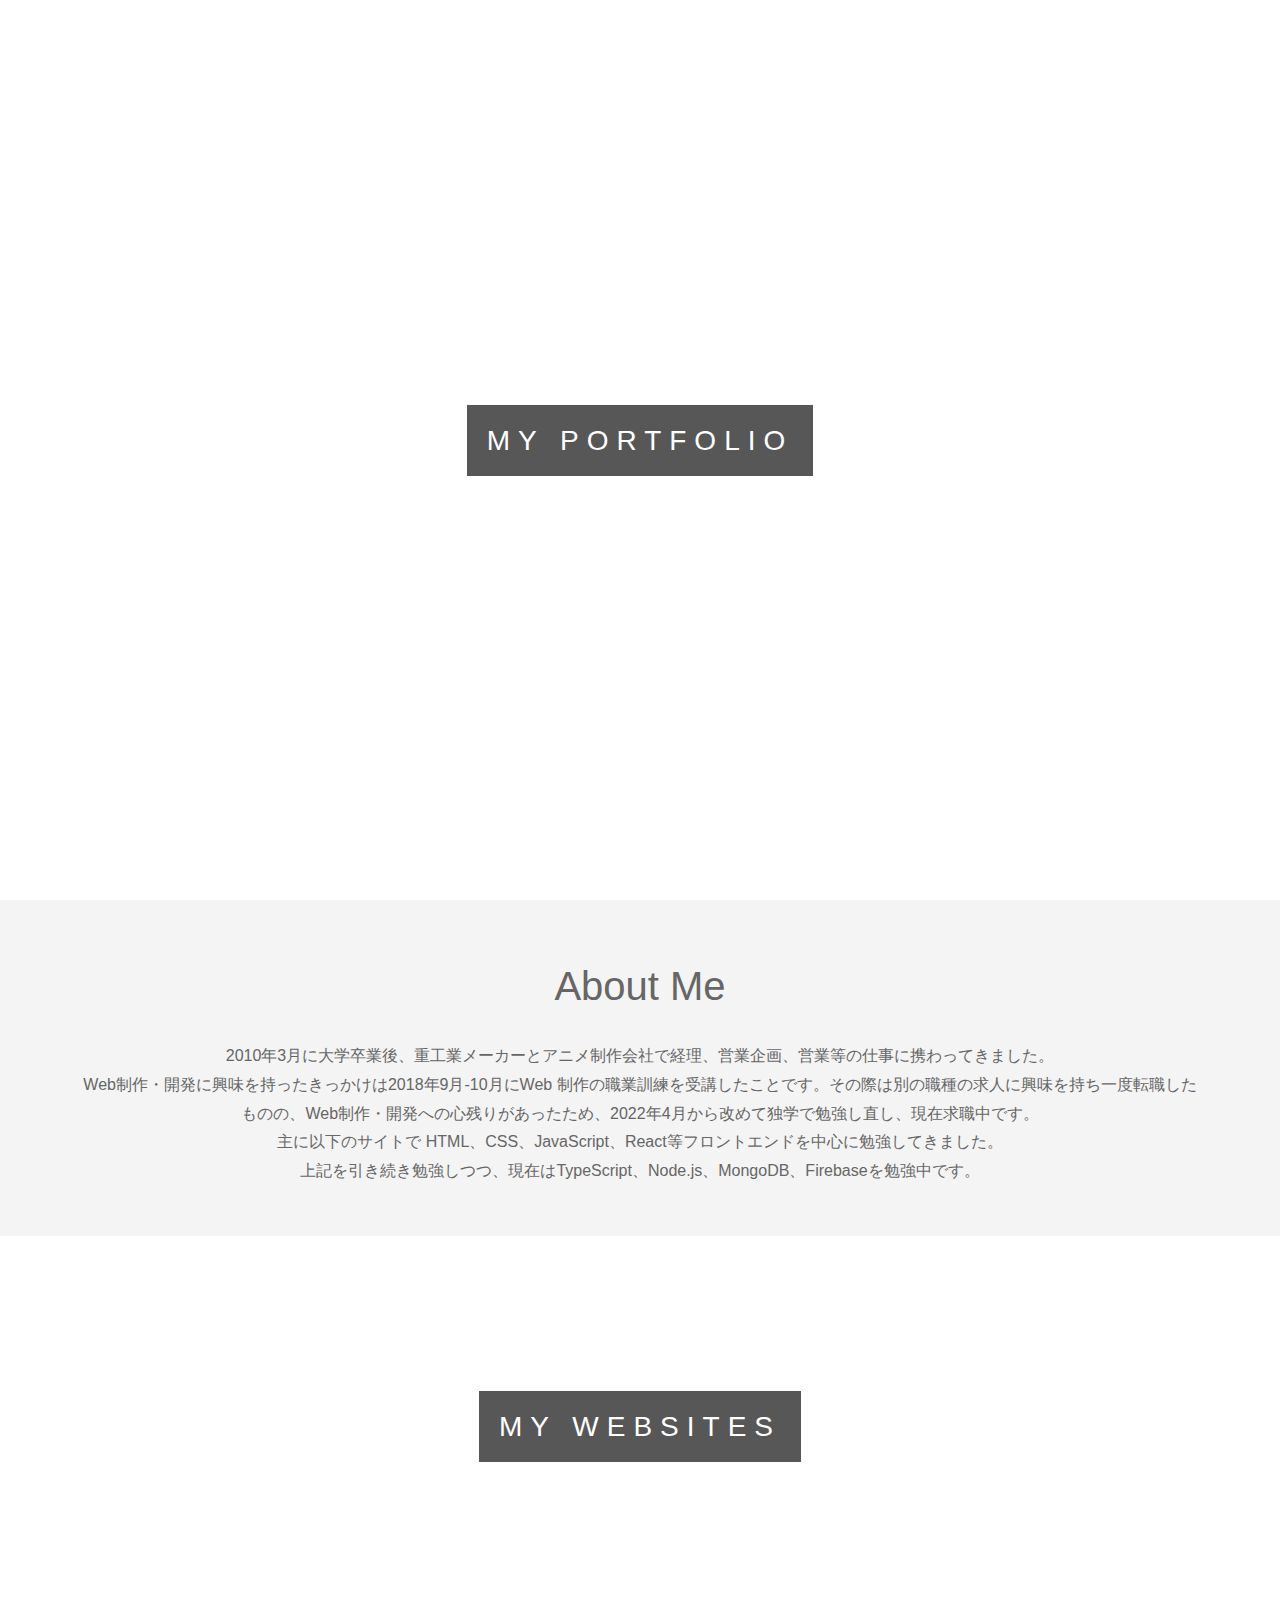
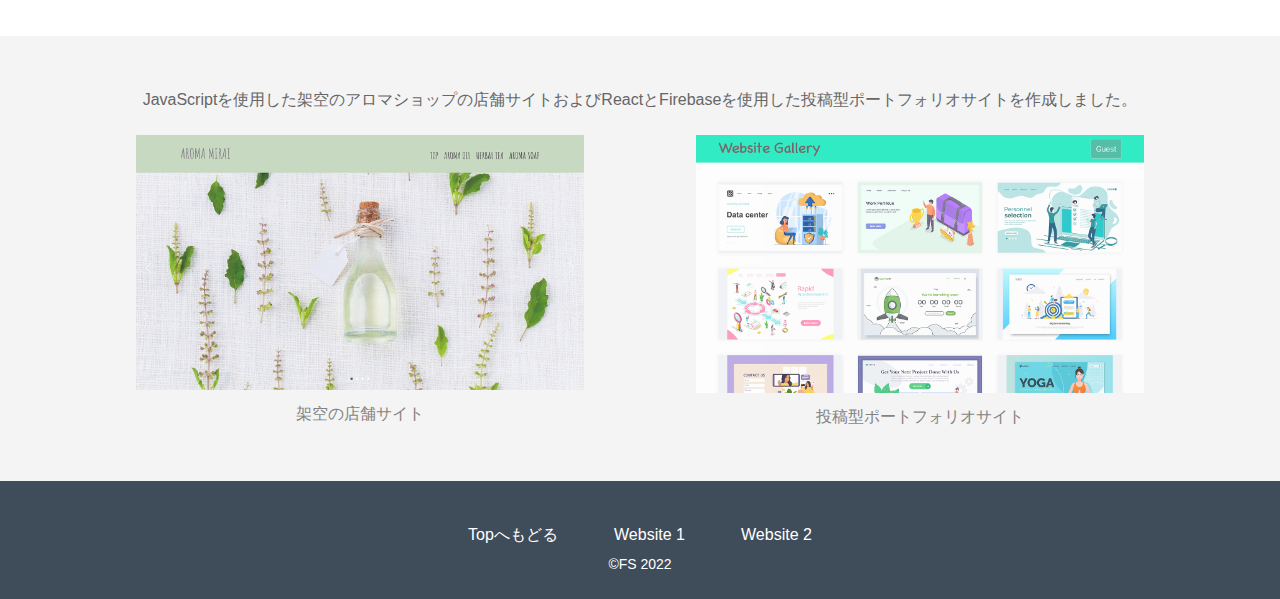
==== index.html @ 05472430 "First commit" ====
<!DOCTYPE html>
<html lang="ja">
<head>
  <meta charset="UTF-8">
  <meta http-equiv="X-UA-Compatible" content="IE=edge">
  <meta name="viewport" content="width=device-width, initial-scale=1.0">
  <title>My Portfolio</title>
  <link rel="stylesheet" href="styles/reset.css">
  <link rel="stylesheet" href="https://cdn.jsdelivr.net/npm/bootstrap-icons@1.8.0/font/bootstrap-icons.css">
  <link rel="stylesheet" href="styles/style.css">
</head>
<body>
  <div class="pimg1">
    <div class="ptext">
      <span class="border">
        My Portfolio
      </span>
    </div>
  </div>

  <section class="section section-light">
    <h2>About Me</h2>
    <p>
      2010年3月に大学卒業後、重工業メーカーとアニメ制作会社で経理、営業企画、営業等の仕事に携わってきました。 <br>Web制作・開発に興味を持ったきっかけは2018年9月-10月にWeb 制作の職業訓練を受講したことです。その際は別の職種の求人に興味を持ち一度転職したものの、Web制作・開発への心残りがあったため、2022年4月から改めて独学で勉強し直し、現在求職中です。 <br>
      主に以下のサイトで HTML、CSS、JavaScript、React等フロントエンドを中心に勉強してきました。 <br>

      上記を引き続き勉強しつつ、現在はTypeScript、Node.js、MongoDB、Firebaseを勉強中です。
    </p>
  </section>
  
  <div class="pimg2">
    <div class="ptext">
      <span class="border">
        My Websites
      </span>
    </div>
  </div>
  
  <section class="section section-light">
    <p>JavaScriptを使用した架空のアロマショップの店舗サイトおよびReactとFirebaseを使用した投稿型ポートフォリオサイトを作成しました。</p>
    <ul class="flex">
      <li>
        <a href="mysite1.html">
          <img src="img/aromamirai_top1.png">
          架空の店舗サイト
        </a>
      </li>
      <li>
        <a href="mysite2.html">
          <img src="img/websitegallery_top.png">
          投稿型ポートフォリオサイト
        </a>
      </li>
    </ul>
    
    
  </section>
  
  <!-- <div class="pimg3">
    <div class="ptext">
      <span class="border">
        Image Three text
      </span>
    </div>
  </div>

  <section class="section section-dark">
    <h2>Section Three</h2>
    <p>
      Lorem ipsum, dolor sit amet consectetur adipisicing elit. Eligendi minus harum deserunt, cupiditate voluptates, similique explicabo iste ea accusamus cum aut ipsum consequatur quisquam inventore fugiat? Quidem, consectetur, neque quibusdam doloribus quae eligendi illo fuga maxime error optio, qui quisquam numquam. Eaque similique ipsum commodi in repellat quibusdam, totam facere illum quaerat asperiores nemo et dicta dolore quis at facilis. Quod voluptas accusantium optio quis, magnam explicabo, rerum harum, vel autem excepturi asperiores ipsam temporibus? Dolorem et praesentium dolor sint, voluptates mollitia quo illum assumenda rerum illo odit, officiis eius perspiciatis numquam animi optio, delectus eaque exercitationem repellat quaerat impedit.
    </p>
  </section>

  <div class="pimg1">
    <div class="ptext">
      <h2>Contact</h2>
      <p>Email: <a href="mailto:info@example.com"></a></p>
    </div>
  </div> -->

  <footer>
    <div class="flex">
      <p><a href="index.html">Topへもどる</a></p>
      <p><a href="mysite1.html">Website 1</a></p>
      <p><a href="mysite2.html">Website 2</a></p>
    </div>
    <p><small>&copy;FS 2022</small></p>
  </footer>
</body>
</html>
---- styles/style.css ----
body, html {
  height: 100%;
  font-size: 16px;
  font-family: "Lato", sans-serif;
  font-weight: 400;
  line-height: 1.8;
  color: #666;
}

h2 {
  font-size: 40px;
  margin-bottom: 20px;
}
@media screen and (max-width: 800px) {
  h2 {
    font-size: 32px;
  }
}

h3 {
  font-size: 24px;
}

@media screen and (max-width: 600px) {
  p {
    text-align: left;
  }
}

.pimg1, .pimg2, .pimg3 {
  position: relative;
  opacity: 0.7;
  background-size: cover;
  background-repeat: no-repeat;
  background-attachment: fixed;
}

.pimg1 {
  background-image: url("../img/image3.jpeg");
  min-height: 100%;
}

.pimg2 {
  background-image: url("../img/image2.jpeg");
  min-height: 400px;
}

.section {
  text-align: center;
  padding: 50px 80px;
}
@media screen and (max-width: 500px) {
  .section {
    padding-left: 20px;
    padding-right: 20px;
  }
}

.section-light {
  background-color: #f4f4f4;
  color: #666;
}

.section-dark {
  background-color: #3f4c5a;
  color: #fff;
}

.ptext {
  position: absolute;
  top: calc(50% - 34px);
  width: 100%;
  text-align: center;
  color: #000;
  font-size: 28px;
  letter-spacing: 8px;
  text-transform: uppercase;
}
.ptext .border {
  background-color: #111;
  color: #fff;
  padding: 20px;
}

.flex {
  margin-top: 20px;
  display: flex;
  justify-content: space-around;
  max-width: 1200px;
}
.flex li {
  display: block;
  width: 40%;
  opacity: 0.8;
}
.flex li img {
  width: 100%;
  margin-bottom: 10px;
}
.flex li:hover {
  cursor: pointer;
  opacity: 0.6;
}
@media screen and (max-width: 600px) {
  .flex {
    display: block;
  }
  .flex li {
    width: 100%;
    margin-bottom: 20px;
  }
}

footer {
  padding: 20px 0;
  text-align: center;
  background-color: #3f4c5a;
  color: #fff;
}
footer .flex {
  width: 60%;
  max-width: 400px;
  margin-left: auto;
  margin-right: auto;
}
footer p {
  text-align: center;
}
footer p a {
  text-decoration: none;
}
footer p a:hover {
  text-decoration: underline;
}
footer p small {
  font-size: 14px;
  line-height: 14px;
}
@media screen and (max-width: 400px) {
  footer p {
    margin-bottom: 10px;
  }
}/*# sourceMappingURL=style.css.map */
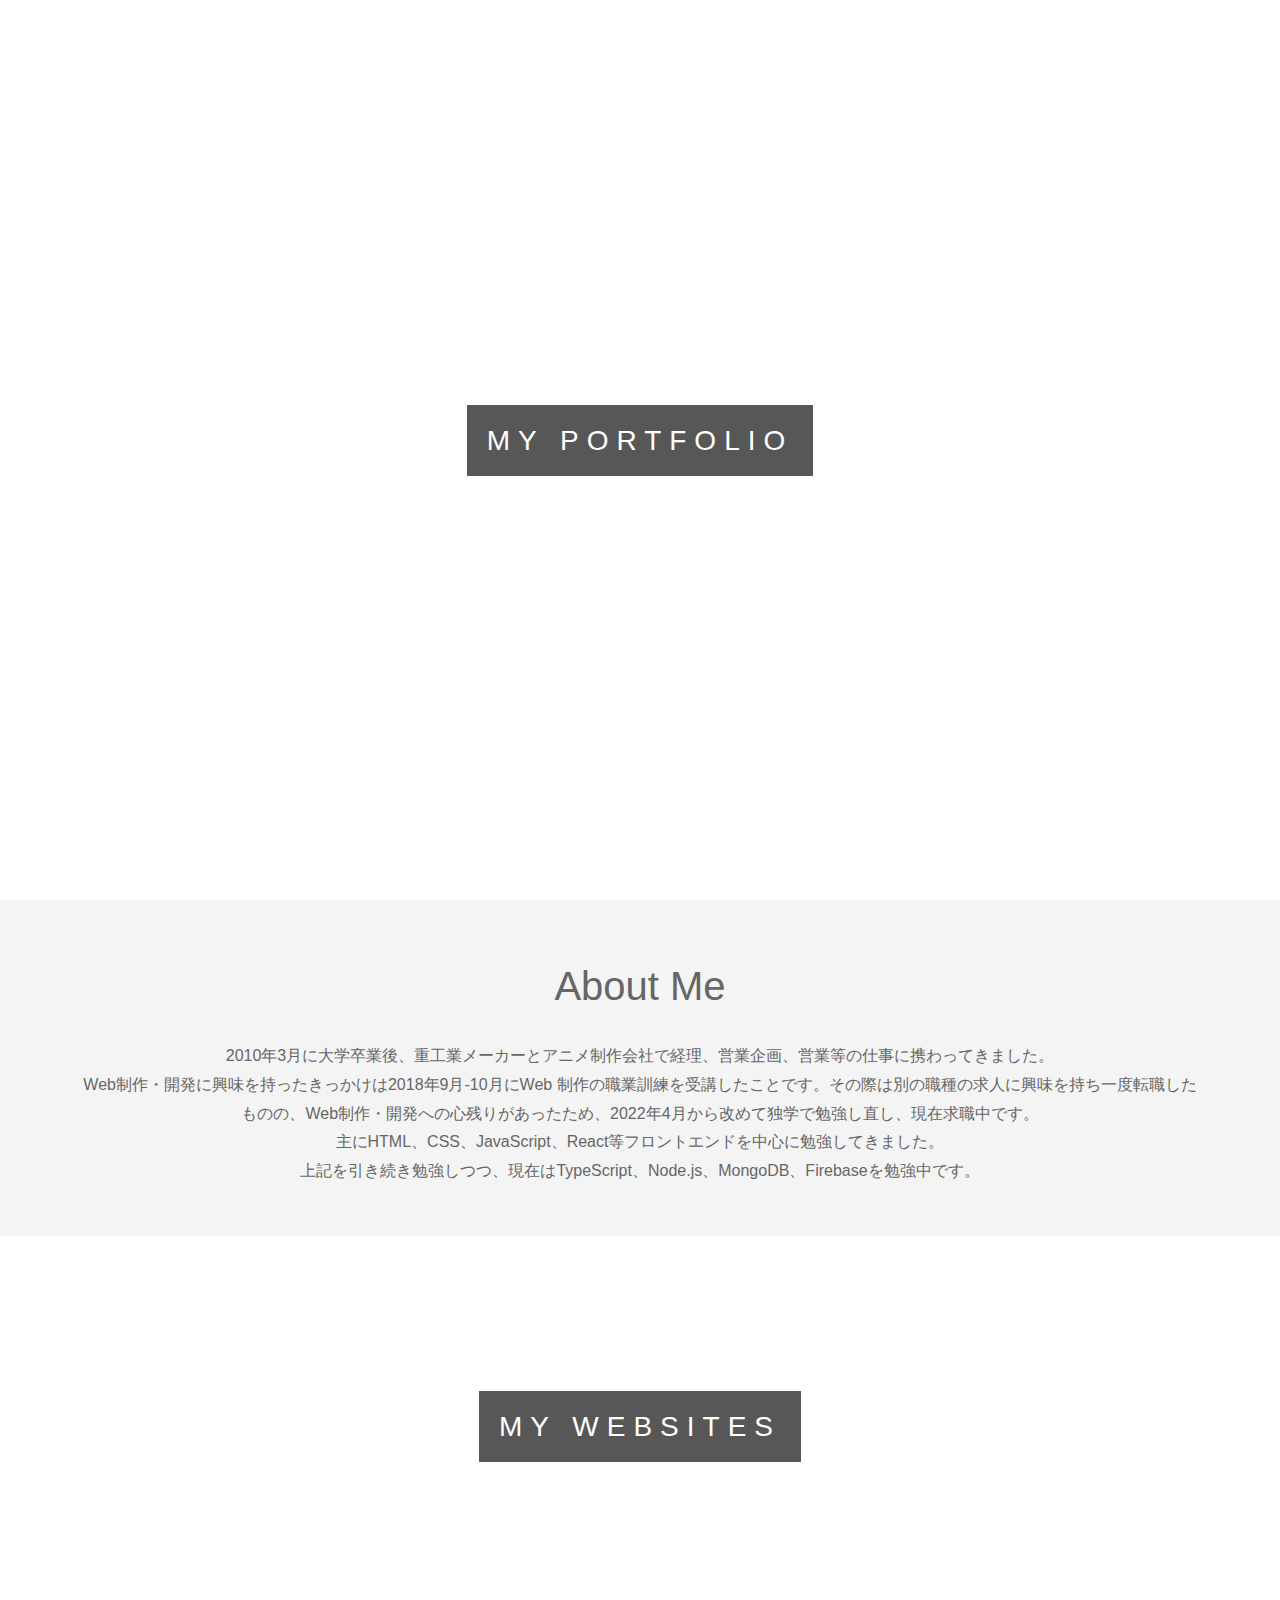
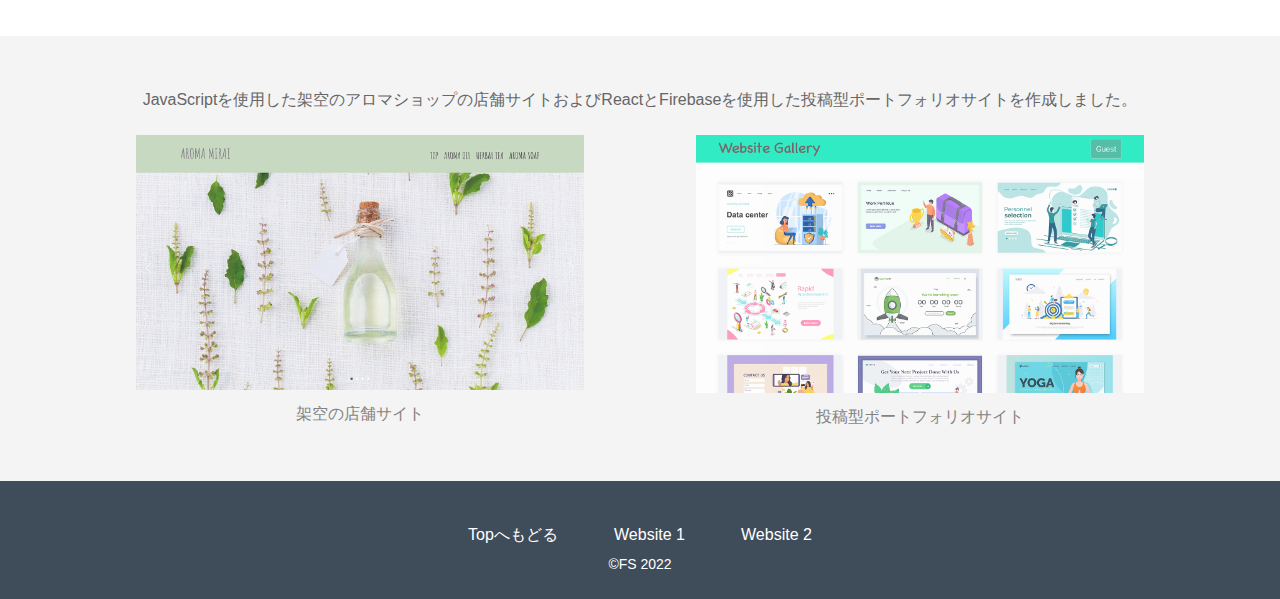
==== commit 7c14ff1c: "Modify styles" ====
--- a/index.html
+++ b/index.html
@@ -8,6 +8,7 @@
   <link rel="stylesheet" href="styles/reset.css">
   <link rel="stylesheet" href="https://cdn.jsdelivr.net/npm/bootstrap-icons@1.8.0/font/bootstrap-icons.css">
   <link rel="stylesheet" href="styles/style.css">
+  <link rel="icon" href="img/favicon.ico">
 </head>
 <body>
   <div class="pimg1">
@@ -22,7 +23,7 @@
     <h2>About Me</h2>
     <p>
       2010年3月に大学卒業後、重工業メーカーとアニメ制作会社で経理、営業企画、営業等の仕事に携わってきました。 <br>Web制作・開発に興味を持ったきっかけは2018年9月-10月にWeb 制作の職業訓練を受講したことです。その際は別の職種の求人に興味を持ち一度転職したものの、Web制作・開発への心残りがあったため、2022年4月から改めて独学で勉強し直し、現在求職中です。 <br>
-      主に以下のサイトで HTML、CSS、JavaScript、React等フロントエンドを中心に勉強してきました。 <br>
+      主にHTML、CSS、JavaScript、React等フロントエンドを中心に勉強してきました。 <br>
 
       上記を引き続き勉強しつつ、現在はTypeScript、Node.js、MongoDB、Firebaseを勉強中です。
     </p>
--- a/styles/style.css
+++ b/styles/style.css
@@ -84,6 +84,8 @@
 
 .flex {
   margin-top: 20px;
+  margin-left: auto;
+  margin-right: auto;
   display: flex;
   justify-content: space-around;
   max-width: 1200px;
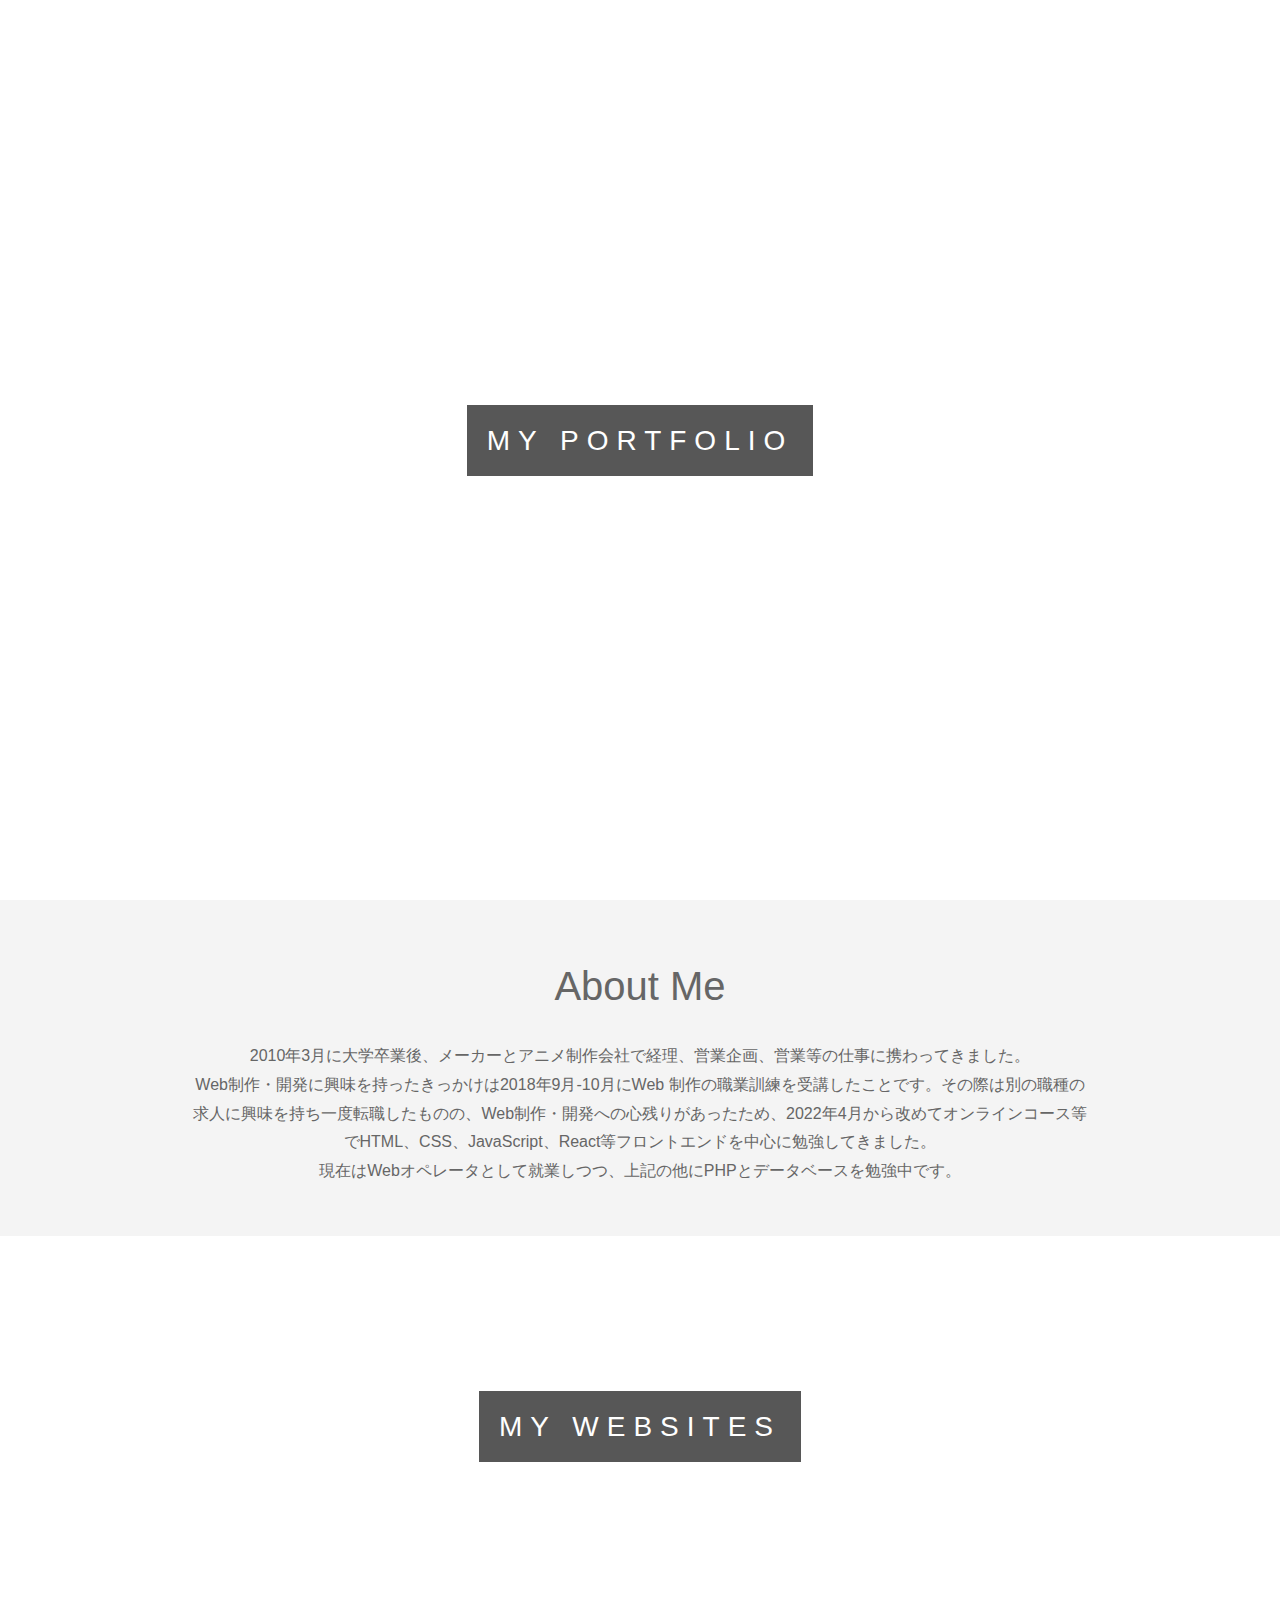
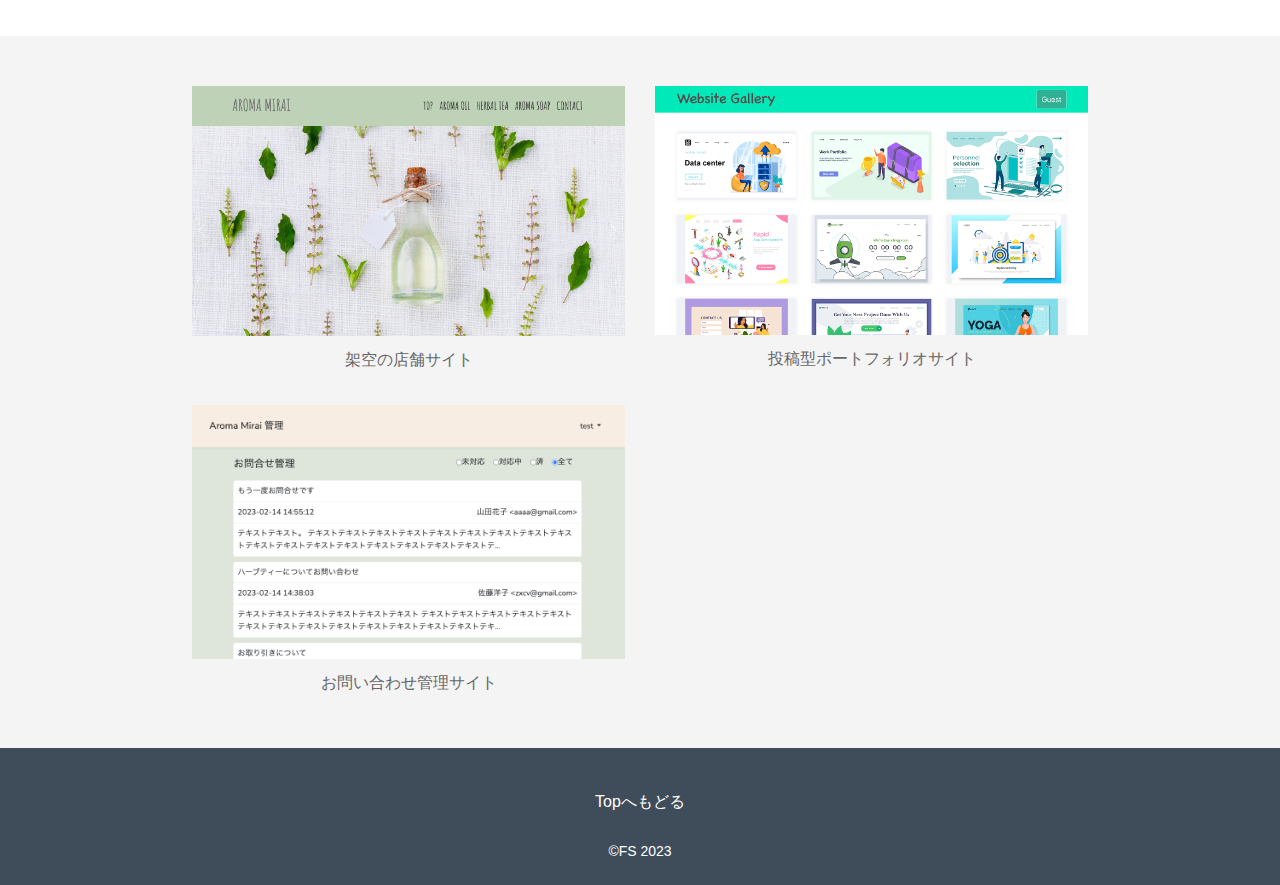
==== commit 4e9902de: "add mysite3" ====
--- a/index.html
+++ b/index.html
@@ -20,13 +20,10 @@
   </div>
 
   <section class="section section-light">
-    <h2>About Me</h2>
-    <p>
-      2010年3月に大学卒業後、重工業メーカーとアニメ制作会社で経理、営業企画、営業等の仕事に携わってきました。 <br>Web制作・開発に興味を持ったきっかけは2018年9月-10月にWeb 制作の職業訓練を受講したことです。その際は別の職種の求人に興味を持ち一度転職したものの、Web制作・開発への心残りがあったため、2022年4月から改めて独学で勉強し直し、現在求職中です。 <br>
-      主にHTML、CSS、JavaScript、React等フロントエンドを中心に勉強してきました。 <br>
-
-      上記を引き続き勉強しつつ、現在はTypeScript、Node.js、MongoDB、Firebaseを勉強中です。
-    </p>
+    <div class="section-inner">
+      <h2>About Me</h2>
+      <p>2010年3月に大学卒業後、メーカーとアニメ制作会社で経理、営業企画、営業等の仕事に携わってきました。 <br>Web制作・開発に興味を持ったきっかけは2018年9月-10月にWeb 制作の職業訓練を受講したことです。その際は別の職種の求人に興味を持ち一度転職したものの、Web制作・開発への心残りがあったため、2022年4月から改めてオンラインコース等でHTML、CSS、JavaScript、React等フロントエンドを中心に勉強してきました。<br>現在はWebオペレータとして就業しつつ、上記の他にPHPとデータベースを勉強中です。</p>
+    </div>
   </section>
   
   <div class="pimg2">
@@ -37,55 +34,41 @@
     </div>
   </div>
   
-  <section class="section section-light">
-    <p>JavaScriptを使用した架空のアロマショップの店舗サイトおよびReactとFirebaseを使用した投稿型ポートフォリオサイトを作成しました。</p>
-    <ul class="flex">
-      <li>
-        <a href="mysite1.html">
-          <img src="img/aromamirai_top1.png">
-          架空の店舗サイト
-        </a>
-      </li>
-      <li>
-        <a href="mysite2.html">
-          <img src="img/websitegallery_top.png">
-          投稿型ポートフォリオサイト
-        </a>
-      </li>
-    </ul>
-    
-    
+  <section class="section section-light websites">
+ <div class="section-inner">
+
+   <div class="website">
+     <a href="mysite1.html">
+       <img src="img/aromamirai_top.png">
+       架空の店舗サイト
+     </a>
+   </div>
+
+   <div class="website">
+     <a href="mysite2.html">
+       <img src="img/websitegallery_top.png">
+       投稿型ポートフォリオサイト
+     </a>
+   </div>
+
+   <div class="website">
+     <a href="mysite3.html">
+       <img src="img/aroma-mirai-management.png">
+       お問い合わせ管理サイト
+     </a>
+   </div>
+
+ </div>
+
+
   </section>
   
-  <!-- <div class="pimg3">
-    <div class="ptext">
-      <span class="border">
-        Image Three text
-      </span>
-    </div>
-  </div>
-
-  <section class="section section-dark">
-    <h2>Section Three</h2>
-    <p>
-      Lorem ipsum, dolor sit amet consectetur adipisicing elit. Eligendi minus harum deserunt, cupiditate voluptates, similique explicabo iste ea accusamus cum aut ipsum consequatur quisquam inventore fugiat? Quidem, consectetur, neque quibusdam doloribus quae eligendi illo fuga maxime error optio, qui quisquam numquam. Eaque similique ipsum commodi in repellat quibusdam, totam facere illum quaerat asperiores nemo et dicta dolore quis at facilis. Quod voluptas accusantium optio quis, magnam explicabo, rerum harum, vel autem excepturi asperiores ipsam temporibus? Dolorem et praesentium dolor sint, voluptates mollitia quo illum assumenda rerum illo odit, officiis eius perspiciatis numquam animi optio, delectus eaque exercitationem repellat quaerat impedit.
-    </p>
-  </section>
-
-  <div class="pimg1">
-    <div class="ptext">
-      <h2>Contact</h2>
-      <p>Email: <a href="mailto:info@example.com"></a></p>
-    </div>
-  </div> -->
 
   <footer>
-    <div class="flex">
+    <div>
       <p><a href="index.html">Topへもどる</a></p>
-      <p><a href="mysite1.html">Website 1</a></p>
-      <p><a href="mysite2.html">Website 2</a></p>
     </div>
-    <p><small>&copy;FS 2022</small></p>
+    <p><small>&copy;FS 2023</small></p>
   </footer>
 </body>
 </html>--- a/styles/style.css
+++ b/styles/style.css
@@ -56,6 +56,12 @@
   }
 }
 
+.section-inner {
+  width: 80%;
+  max-width: 900px;
+  margin: 0 auto;
+}
+
 .section-light {
   background-color: #f4f4f4;
   color: #666;
@@ -90,24 +96,25 @@
   justify-content: space-around;
   max-width: 1200px;
 }
-.flex li {
+
+.websites .section-inner {
+  display: grid;
+  grid-template-columns: repeat(auto-fill, minmax(40%, 1fr));
+  gap: 30px;
+}
+.websites .section-inner .website a {
   display: block;
-  width: 40%;
-  opacity: 0.8;
 }
-.flex li img {
+.websites .section-inner .website img {
   width: 100%;
   margin-bottom: 10px;
 }
-.flex li:hover {
+.websites .section-inner .website:hover {
   cursor: pointer;
   opacity: 0.6;
 }
 @media screen and (max-width: 600px) {
-  .flex {
-    display: block;
-  }
-  .flex li {
+  .websites .section-inner .website {
     width: 100%;
     margin-bottom: 20px;
   }
@@ -119,14 +126,9 @@
   background-color: #3f4c5a;
   color: #fff;
 }
-footer .flex {
-  width: 60%;
-  max-width: 400px;
-  margin-left: auto;
-  margin-right: auto;
-}
 footer p {
   text-align: center;
+  margin-top: 20px;
 }
 footer p a {
   text-decoration: none;
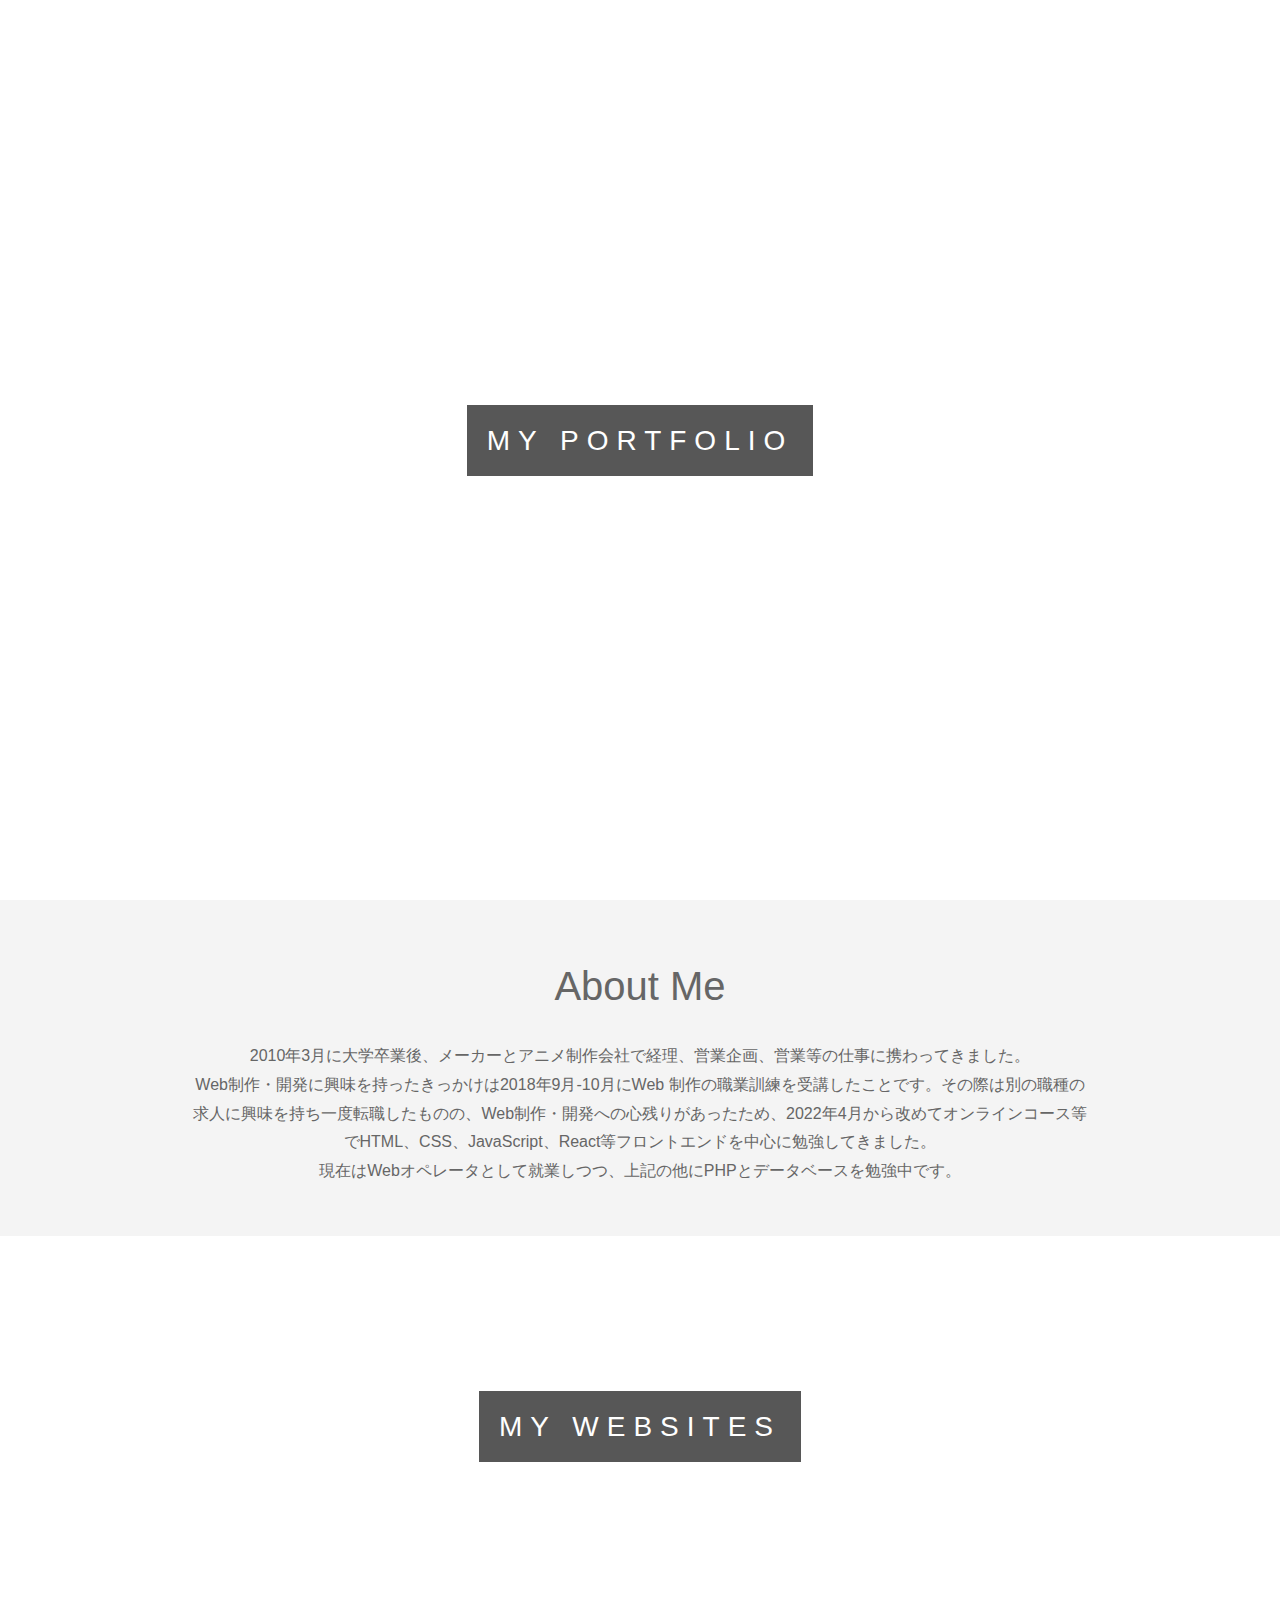
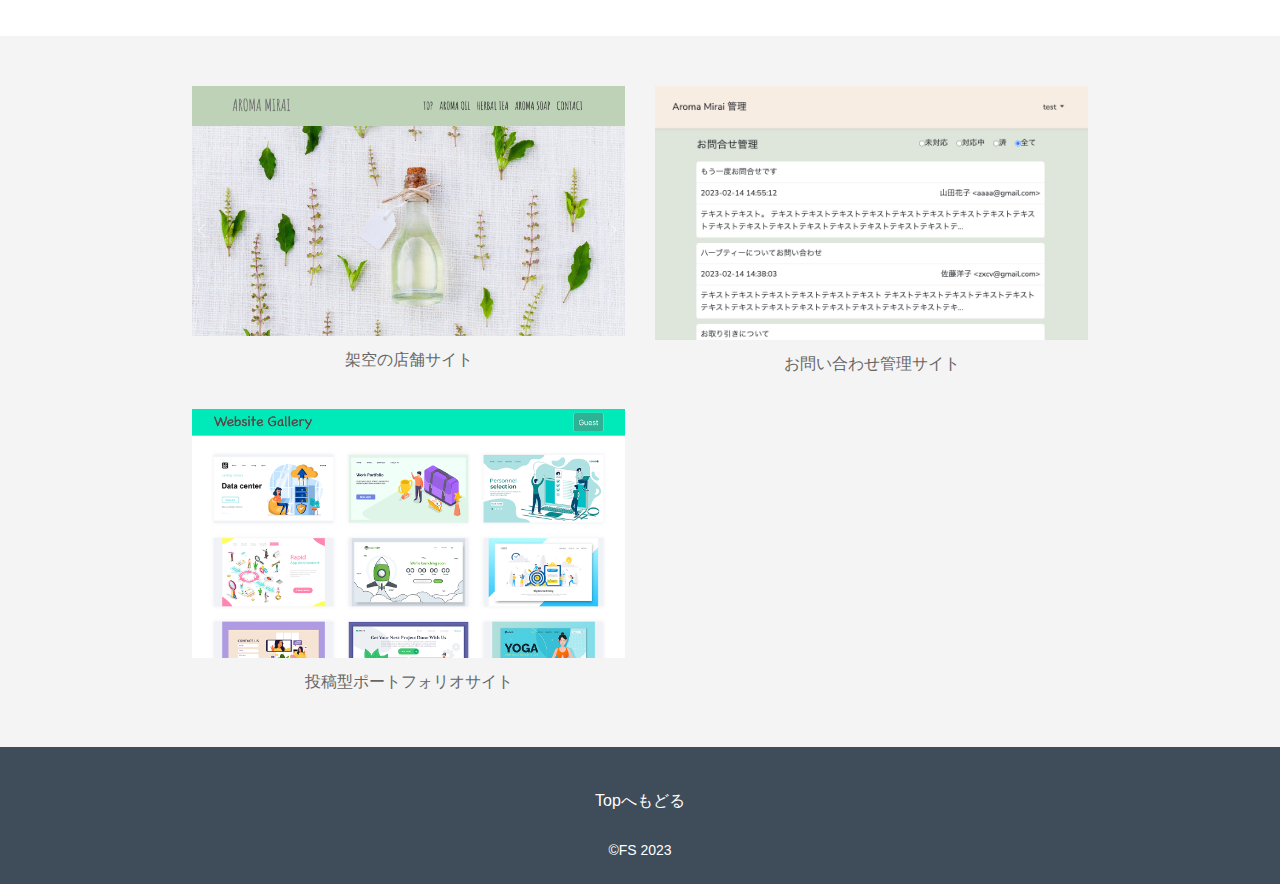
==== commit c1075203: "modify some texts" ====
--- a/index.html
+++ b/index.html
@@ -43,21 +43,18 @@
        架空の店舗サイト
      </a>
    </div>
-
    <div class="website">
      <a href="mysite2.html">
+       <img src="img/aroma-mirai-management.png">
+       お問い合わせ管理サイト
+     </a>
+   </div>
+   <div class="website">
+     <a href="mysite3.html">
        <img src="img/websitegallery_top.png">
        投稿型ポートフォリオサイト
      </a>
    </div>
-
-   <div class="website">
-     <a href="mysite3.html">
-       <img src="img/aroma-mirai-management.png">
-       お問い合わせ管理サイト
-     </a>
-   </div>
-
  </div>
 
 
--- a/styles/style.css
+++ b/styles/style.css
@@ -61,6 +61,11 @@
   max-width: 900px;
   margin: 0 auto;
 }
+@media (max-width: 600px) {
+  .section-inner {
+    width: 95%;
+  }
+}
 
 .section-light {
   background-color: #f4f4f4;
@@ -86,6 +91,12 @@
   background-color: #111;
   color: #fff;
   padding: 20px;
+}
+@media (max-width: 600px) {
+  .ptext {
+    font-size: 18px;
+    letter-spacing: 2px;
+  }
 }
 
 .flex {
@@ -113,7 +124,10 @@
   cursor: pointer;
   opacity: 0.6;
 }
-@media screen and (max-width: 600px) {
+@media screen and (max-width: 800px) {
+  .websites .section-inner {
+    display: block;
+  }
   .websites .section-inner .website {
     width: 100%;
     margin-bottom: 20px;
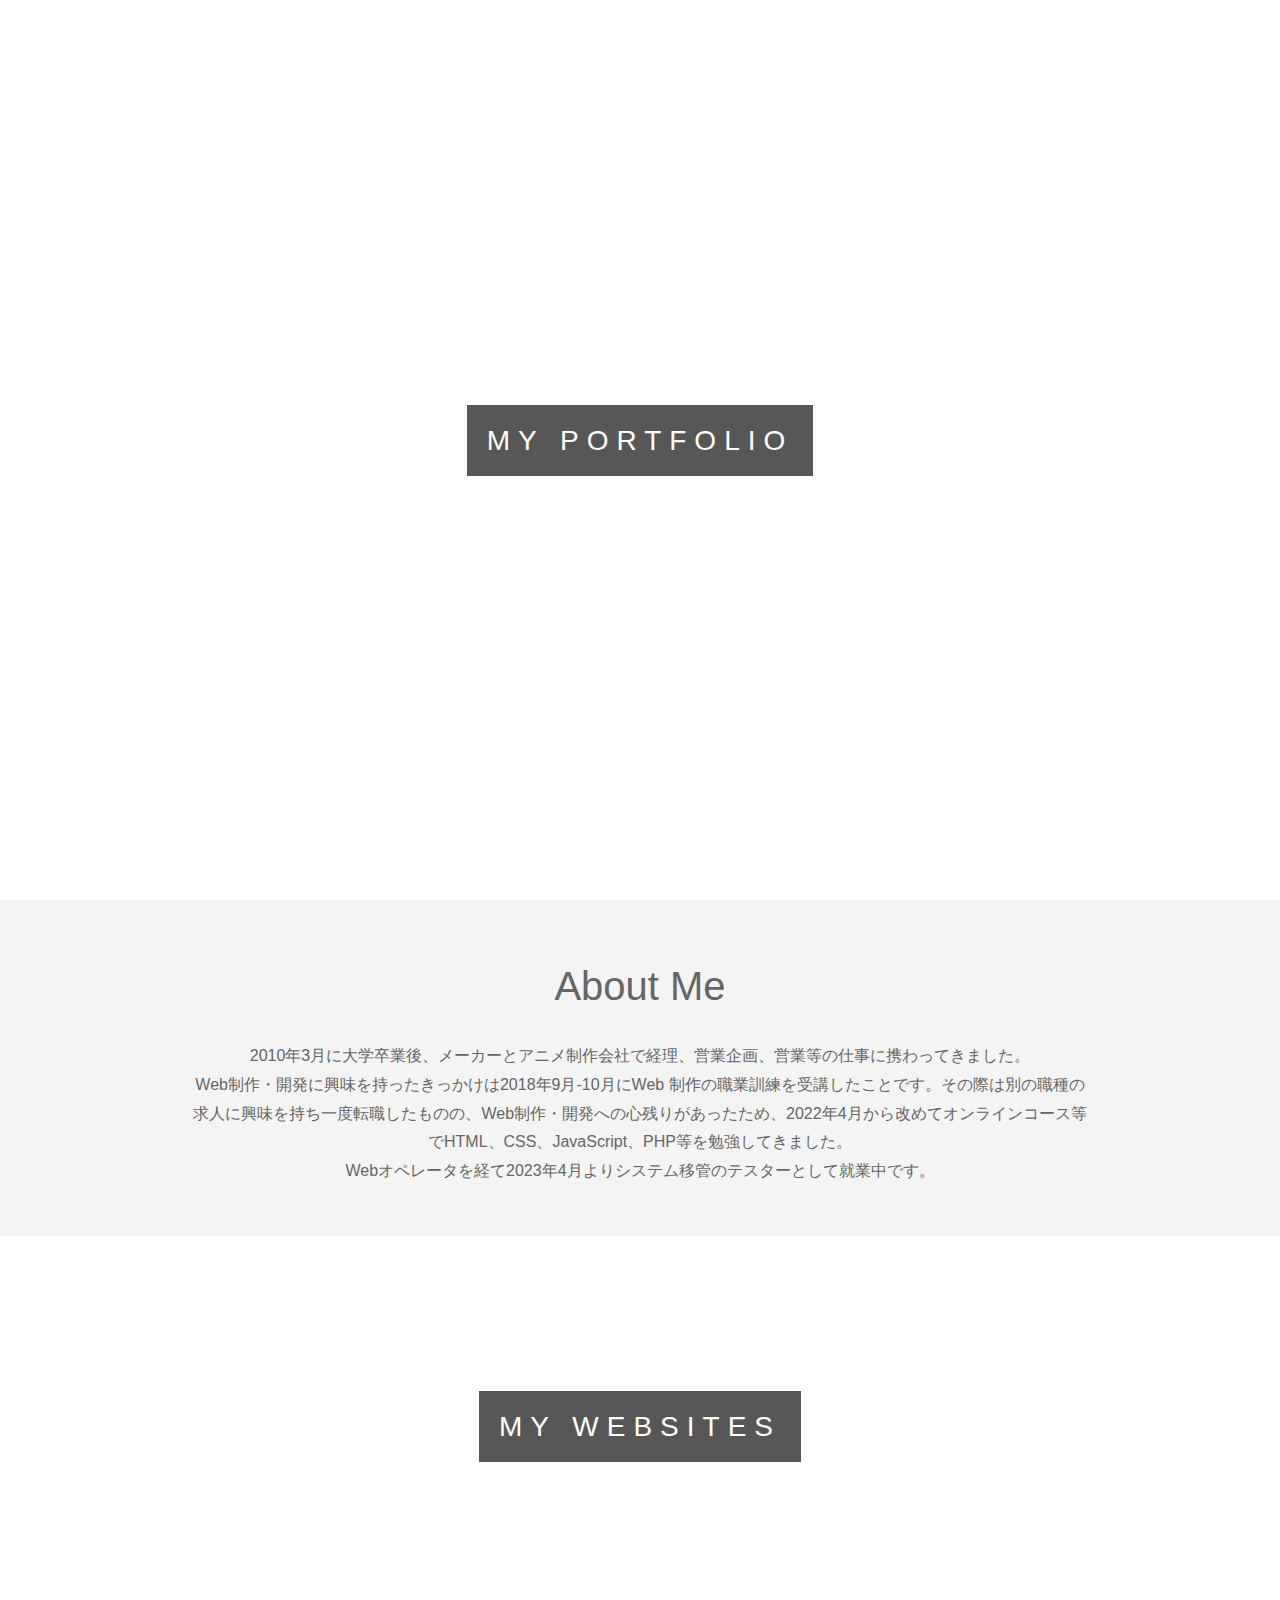
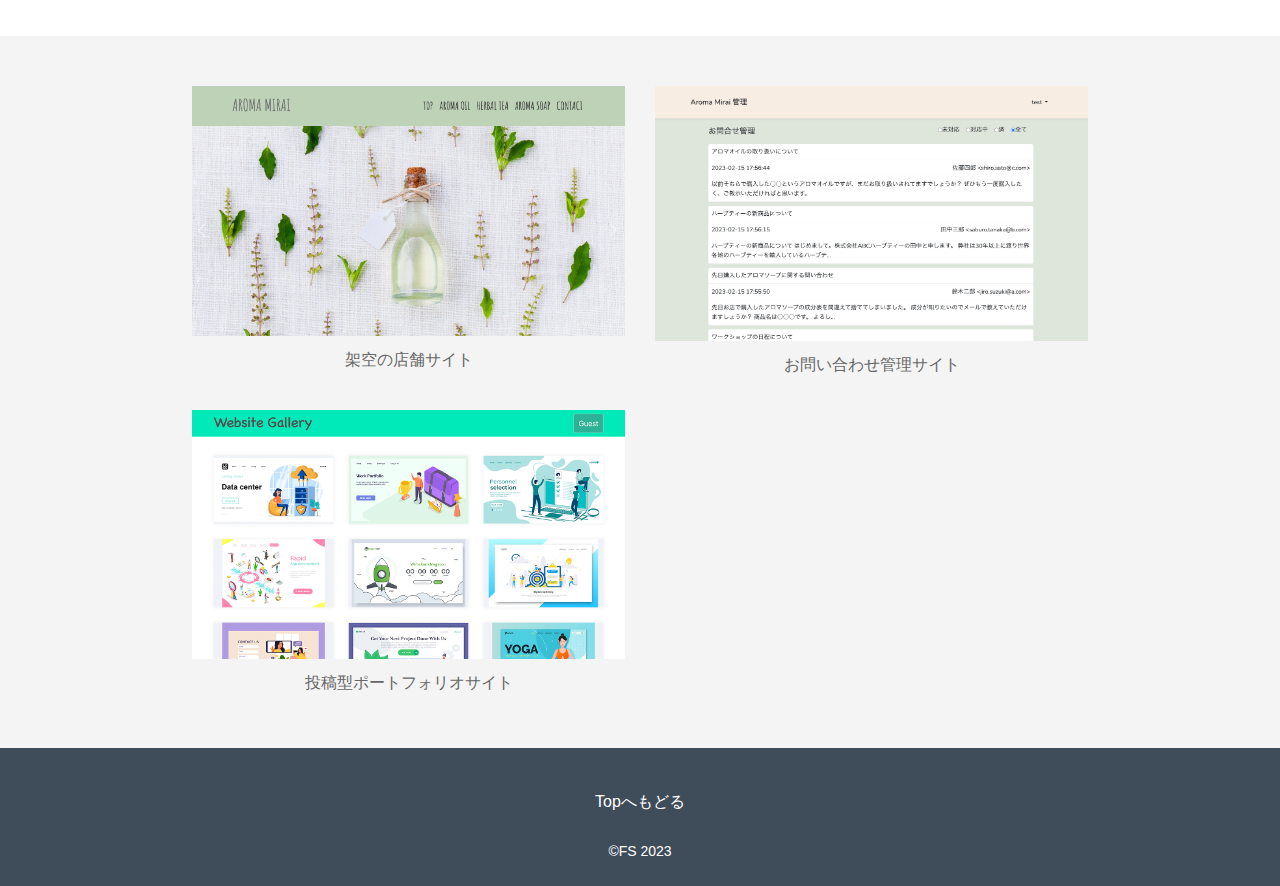
==== commit 3ef2f138: "Update "About Me"" ====
--- a/index.html
+++ b/index.html
@@ -22,7 +22,7 @@
   <section class="section section-light">
     <div class="section-inner">
       <h2>About Me</h2>
-      <p>2010年3月に大学卒業後、メーカーとアニメ制作会社で経理、営業企画、営業等の仕事に携わってきました。 <br>Web制作・開発に興味を持ったきっかけは2018年9月-10月にWeb 制作の職業訓練を受講したことです。その際は別の職種の求人に興味を持ち一度転職したものの、Web制作・開発への心残りがあったため、2022年4月から改めてオンラインコース等でHTML、CSS、JavaScript、React等フロントエンドを中心に勉強してきました。<br>現在はWebオペレータとして就業しつつ、上記の他にPHPとデータベースを勉強中です。</p>
+      <p>2010年3月に大学卒業後、メーカーとアニメ制作会社で経理、営業企画、営業等の仕事に携わってきました。 <br>Web制作・開発に興味を持ったきっかけは2018年9月-10月にWeb 制作の職業訓練を受講したことです。その際は別の職種の求人に興味を持ち一度転職したものの、Web制作・開発への心残りがあったため、2022年4月から改めてオンラインコース等でHTML、CSS、JavaScript、PHP等を勉強してきました。<br>Webオペレータを経て2023年4月よりシステム移管のテスターとして就業中です。</p>
     </div>
   </section>
   
